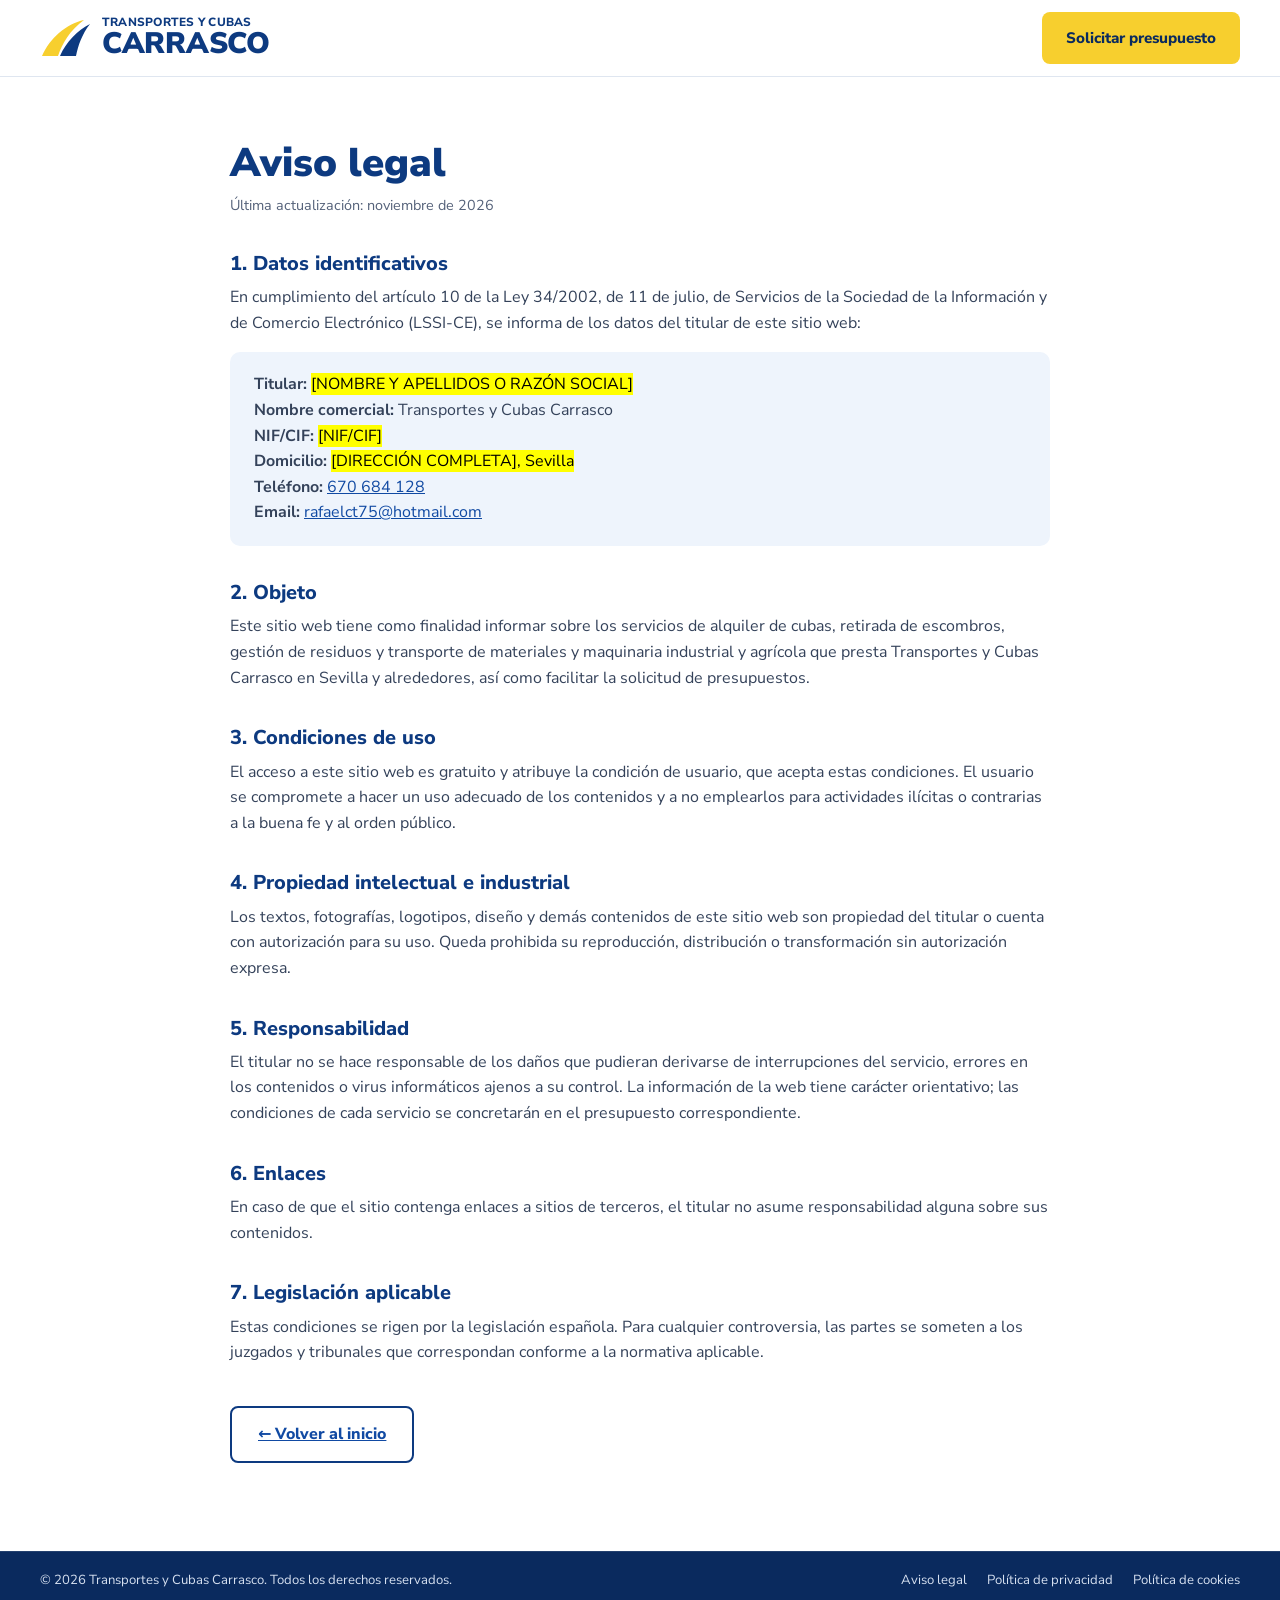
==== aviso-legal.html @ fa4f76e0 "Web Transportes y Cubas Carrasco Página principal, páginas legales y formulario de presupuesto vía F" ====
<!doctype html>
<html lang="es">
<head>
  <meta charset="utf-8">
  <meta name="viewport" content="width=device-width, initial-scale=1">
  <title>Aviso legal | Transportes y Cubas Carrasco</title>
  <meta name="description" content="Aviso legal de Transportes y Cubas Carrasco.">
  <meta name="robots" content="noindex, follow">
  <meta name="theme-color" content="#0d3a80">
  <link rel="preconnect" href="https://fonts.googleapis.com">
  <link rel="preconnect" href="https://fonts.gstatic.com" crossorigin>
  <link href="https://fonts.googleapis.com/css2?family=Nunito+Sans:opsz,wght@6..12,400;6..12,600;6..12,700;6..12,800;6..12,900&display=swap" rel="stylesheet">
  <link rel="stylesheet" href="css/styles.css">
  <link rel="icon" href="data:image/svg+xml,%3Csvg xmlns='http://www.w3.org/2000/svg' viewBox='0 0 52 40'%3E%3Cpath d='M2 38h16c4-12 12-26 26-36C26 6 10 20 2 38z' fill='%23f7cf2e'/%3E%3Cpath d='M20 38h16c2-10 6-22 14-32-12 6-24 18-30 32z' fill='%230d3a80'/%3E%3C/svg%3E">
</head>
<body>

<header class="header">
  <div class="container">
    <a href="index.html" class="logo" aria-label="Transportes y Cubas Carrasco, inicio">
      <svg viewBox="0 0 52 40" aria-hidden="true"><path d="M2 38h16c4-12 12-26 26-36C26 6 10 20 2 38z" fill="#f7cf2e"/><path d="M20 38h16c2-10 6-22 14-32-12 6-24 18-30 32z" fill="#0d3a80"/></svg>
      <span class="logo-text"><small>Transportes y Cubas</small><strong>CARRASCO</strong></span>
    </a>
    <a href="index.html#contacto" class="btn btn-primary" style="margin-left:auto">Solicitar presupuesto</a>
  </div>
</header>

<main class="legal">
  <div class="container">
    <h1>Aviso legal</h1>
    <p class="updated">Última actualización: noviembre de 2026</p>

    <h2>1. Datos identificativos</h2>
    <p>En cumplimiento del artículo 10 de la Ley 34/2002, de 11 de julio, de Servicios de la Sociedad de la Información y de Comercio Electrónico (LSSI-CE), se informa de los datos del titular de este sitio web:</p>
    <div class="data">
  <p><strong>Titular:</strong> <mark>[NOMBRE Y APELLIDOS O RAZÓN SOCIAL]</mark></p>
  <p><strong>Nombre comercial:</strong> Transportes y Cubas Carrasco</p>
  <p><strong>NIF/CIF:</strong> <mark>[NIF/CIF]</mark></p>
  <p><strong>Domicilio:</strong> <mark>[DIRECCIÓN COMPLETA], Sevilla</mark></p>
  <p><strong>Teléfono:</strong> <a href="tel:+34670684128">670 684 128</a></p>
  <p><strong>Email:</strong> <a href="mailto:rafaelct75@hotmail.com">rafaelct75@hotmail.com</a></p>
</div>

    <h2>2. Objeto</h2>
    <p>Este sitio web tiene como finalidad informar sobre los servicios de alquiler de cubas, retirada de escombros, gestión de residuos y transporte de materiales y maquinaria industrial y agrícola que presta Transportes y Cubas Carrasco en Sevilla y alrededores, así como facilitar la solicitud de presupuestos.</p>

    <h2>3. Condiciones de uso</h2>
    <p>El acceso a este sitio web es gratuito y atribuye la condición de usuario, que acepta estas condiciones. El usuario se compromete a hacer un uso adecuado de los contenidos y a no emplearlos para actividades ilícitas o contrarias a la buena fe y al orden público.</p>

    <h2>4. Propiedad intelectual e industrial</h2>
    <p>Los textos, fotografías, logotipos, diseño y demás contenidos de este sitio web son propiedad del titular o cuenta con autorización para su uso. Queda prohibida su reproducción, distribución o transformación sin autorización expresa.</p>

    <h2>5. Responsabilidad</h2>
    <p>El titular no se hace responsable de los daños que pudieran derivarse de interrupciones del servicio, errores en los contenidos o virus informáticos ajenos a su control. La información de la web tiene carácter orientativo; las condiciones de cada servicio se concretarán en el presupuesto correspondiente.</p>

    <h2>6. Enlaces</h2>
    <p>En caso de que el sitio contenga enlaces a sitios de terceros, el titular no asume responsabilidad alguna sobre sus contenidos.</p>

    <h2>7. Legislación aplicable</h2>
    <p>Estas condiciones se rigen por la legislación española. Para cualquier controversia, las partes se someten a los juzgados y tribunales que correspondan conforme a la normativa aplicable.</p>

    <a href="index.html" class="btn btn-outline back">← Volver al inicio</a>
  </div>
</main>

<footer class="footer">
  <div class="footer-bottom">
    <div class="container">
      <span>© 2026 Transportes y Cubas Carrasco. Todos los derechos reservados.</span>
      <nav aria-label="Legal">
        <a href="aviso-legal.html">Aviso legal</a>
        <a href="politica-privacidad.html">Política de privacidad</a>
        <a href="politica-cookies.html">Política de cookies</a>
      </nav>
    </div>
  </div>
</footer>
</body>
</html>
---- css/styles.css ----
:root {
  --blue-900: #0a2a5e;
  --blue-800: #0d3a80;
  --blue-700: #114aa3;
  --blue-600: #1a5cc4;
  --blue-50: #eef4fc;
  --yellow: #f7cf2e;
  --yellow-600: #e8bb10;
  --ink: #16233a;
  --muted: #55627a;
  --line: #dfe6f0;
  --white: #fff;
  --radius: 10px;
  --shadow: 0 6px 24px rgba(13, 42, 94, .08);
  --max: 1200px;
}

*, *::before, *::after { box-sizing: border-box; }
html { scroll-behavior: smooth; scroll-padding-top: 84px; }
body {
  margin: 0;
  font-family: "Nunito Sans", system-ui, -apple-system, "Segoe UI", sans-serif;
  color: var(--ink);
  background: var(--white);
  line-height: 1.6;
  -webkit-font-smoothing: antialiased;
}
img { max-width: 100%; display: block; }
a { color: inherit; text-decoration: none; }
h1, h2, h3 { line-height: 1.12; margin: 0; color: var(--blue-800); }
p { margin: 0; }

.container { width: min(var(--max), 100% - 32px); margin-inline: auto; }

.eyebrow {
  display: inline-block;
  font-size: .76rem;
  font-weight: 800;
  letter-spacing: .22em;
  text-transform: uppercase;
  color: var(--blue-700);
  margin-bottom: 12px;
}

/* Buttons */
.btn {
  display: inline-flex; align-items: center; justify-content: center; gap: 10px;
  padding: 14px 26px; border-radius: 8px;
  font-weight: 800; font-size: 1rem;
  border: 2px solid transparent; cursor: pointer;
  transition: background-color .2s, color .2s, border-color .2s, transform .15s;
  font-family: inherit;
}
.btn:active { transform: translateY(1px); }
.btn svg { width: 20px; height: 20px; flex: none; }
.btn-primary { background: var(--yellow); color: var(--blue-900); }
.btn-primary:hover { background: var(--yellow-600); }
.btn-outline { border-color: var(--blue-800); color: var(--blue-800); background: #fff; }
.btn-outline:hover { background: var(--blue-800); color: #fff; }

/* Top bar */
.topbar { background: var(--blue-800); color: #fff; font-size: .86rem; }
.topbar .container { display: flex; align-items: center; gap: 28px; min-height: 40px; }
.topbar a, .topbar span { display: inline-flex; align-items: center; gap: 8px; }
.topbar svg { width: 16px; height: 16px; color: var(--yellow); flex: none; }
.topbar .push { margin-left: auto; }

/* Header */
.header {
  position: sticky; top: 0; z-index: 50;
  background: rgba(255,255,255,.97);
  backdrop-filter: blur(8px);
  border-bottom: 1px solid var(--line);
}
.header .container { display: flex; align-items: center; gap: 32px; min-height: 76px; }
.logo { display: flex; align-items: center; gap: 10px; }
.logo svg { width: 52px; height: 40px; flex: none; }
.logo-text { display: flex; flex-direction: column; line-height: 1; }
.logo-text small { font-size: .74rem; font-weight: 800; letter-spacing: .02em; color: var(--blue-800); text-transform: uppercase; }
.logo-text strong { font-size: 1.85rem; font-weight: 900; color: var(--blue-800); letter-spacing: -.01em; }

.nav { display: flex; align-items: center; gap: 30px; margin-left: auto; }
.nav a { font-weight: 600; color: var(--ink); position: relative; padding: 6px 0; }
.nav a::after {
  content: ""; position: absolute; left: 0; right: 0; bottom: -4px; height: 3px;
  background: var(--yellow); border-radius: 2px; transform: scaleX(0); transition: transform .2s;
}
.nav a:hover::after, .nav a.active::after { transform: scaleX(1); }
.nav a.active { color: var(--blue-800); font-weight: 800; }
.header .btn { padding: 12px 22px; font-size: .95rem; }

.menu-toggle {
  display: none; margin-left: auto;
  background: none; border: 0; padding: 8px; cursor: pointer; color: var(--blue-800);
}
.menu-toggle svg { width: 28px; height: 28px; }

/* Hero */
.hero {
  position: relative; overflow: hidden;
  background: linear-gradient(180deg, #f6f9fe 0%, #fff 100%);
}
.hero-media {
  position: absolute; inset: 0 0 0 46%;
}
.hero-media img { width: 100%; height: 100%; object-fit: cover; object-position: 30% 60%; }
.hero-media::before {
  content: ""; position: absolute; inset: 0; z-index: 1;
  background: linear-gradient(90deg, #f7faff 0%, rgba(247,250,255,.7) 8%, rgba(247,250,255,0) 22%);
}
.hero .container { position: relative; z-index: 2; padding: 72px 0 64px; }
.hero-content { max-width: 560px; }
.hero h1 { font-size: clamp(2.3rem, 4.6vw, 3.5rem); font-weight: 900; letter-spacing: -.02em; }
.hero h1 em { font-style: normal; color: var(--blue-600); }
.hero p.lead { margin-top: 18px; font-size: 1.1rem; color: var(--muted); max-width: 520px; }
.hero-ctas { display: flex; flex-wrap: wrap; gap: 16px; margin-top: 30px; }

.hero-badges { display: flex; flex-wrap: wrap; gap: 26px; margin-top: 40px; }
.badge { display: flex; align-items: flex-start; gap: 10px; }
.badge svg { width: 28px; height: 28px; color: var(--blue-700); flex: none; }
.badge strong { display: block; font-size: .95rem; color: var(--blue-900); }
.badge span { font-size: .8rem; color: var(--muted); }

/* Highlights strip */
.strip { background: var(--blue-800); color: #fff; }
.strip .container {
  display: grid; grid-template-columns: repeat(4, 1fr); gap: 16px; padding: 26px 0;
}
.strip-item { display: flex; align-items: center; gap: 14px; }
.strip-item b { font-size: 2rem; font-weight: 900; color: var(--yellow); line-height: 1; white-space: nowrap; }
.strip-item span { font-size: .92rem; line-height: 1.3; opacity: .92; }

/* About */
.section { padding: 88px 0; }
.about .container { display: grid; grid-template-columns: 1fr 1.1fr; gap: 60px; align-items: center; }
.about-media { position: relative; }
.about-media img {
  width: 100%; height: auto; aspect-ratio: 5 / 4; object-fit: cover; object-position: 20% 75%;
  border-radius: var(--radius); box-shadow: var(--shadow);
}
.years {
  position: absolute; right: -18px; bottom: -22px;
  background: var(--yellow); color: var(--blue-900);
  border-radius: var(--radius); padding: 18px 22px; box-shadow: var(--shadow);
  text-align: center; line-height: 1;
}
.years b { display: block; font-size: 2.8rem; font-weight: 900; }
.years span { display: block; font-size: .8rem; font-weight: 800; text-transform: uppercase; letter-spacing: .06em; margin-top: 6px; }

.about h2, .section-head h2 { font-size: clamp(1.8rem, 3.2vw, 2.4rem); font-weight: 900; }
.about p { margin-top: 18px; color: var(--muted); font-size: 1.05rem; }
.features { display: grid; grid-template-columns: repeat(4, 1fr); gap: 16px; margin-top: 32px; }
.feature { text-align: center; }
.feature svg { width: 34px; height: 34px; color: var(--blue-700); margin: 0 auto 10px; }
.feature span { display: block; font-size: .88rem; font-weight: 700; color: var(--blue-900); line-height: 1.35; }

/* Services */
.services { background: linear-gradient(180deg, #fff 0%, var(--blue-50) 100%); }
.section-head { text-align: center; max-width: 640px; margin: 0 auto 48px; }
.section-head p { margin-top: 14px; color: var(--muted); }
.grid-services { display: grid; grid-template-columns: repeat(3, 1fr); gap: 22px; }
.card {
  display: flex; gap: 18px; align-items: flex-start;
  background: #fff; border: 1px solid var(--line); border-radius: var(--radius);
  padding: 26px 24px; box-shadow: var(--shadow);
  transition: transform .2s, box-shadow .2s, border-color .2s;
}
.card:hover { transform: translateY(-3px); box-shadow: 0 12px 30px rgba(13,42,94,.12); border-color: #c9d7ec; }
.card-icon {
  width: 60px; height: 60px; flex: none; border-radius: 12px;
  display: grid; place-items: center; background: var(--blue-50);
}
.card-icon svg { width: 34px; height: 34px; color: var(--blue-700); }
.card-icon .y { fill: var(--yellow); }
.card-icon .b { fill: var(--blue-700); }
.card h3 { font-size: 1.12rem; font-weight: 800; }
.card p { margin-top: 6px; font-size: .93rem; color: var(--muted); }
.card .tag {
  display: inline-block; margin-top: 10px; padding: 3px 10px; border-radius: 99px;
  background: var(--yellow); color: var(--blue-900); font-size: .78rem; font-weight: 800;
}
.card-link { display: inline-flex; align-items: center; gap: 6px; margin-top: 12px; font-weight: 800; font-size: .9rem; color: var(--blue-700); }
.card-link svg { width: 16px; height: 16px; transition: transform .2s; }
.card:hover .card-link svg { transform: translateX(3px); }

/* Machinery feature */
.machinery .container { display: grid; grid-template-columns: 1.1fr 1fr; gap: 60px; align-items: center; }
.machinery img { width: 100%; height: auto; aspect-ratio: 4 / 3.4; object-fit: cover; object-position: 50% 55%; border-radius: var(--radius); box-shadow: var(--shadow); }
.machinery h2 { font-size: clamp(1.8rem, 3.2vw, 2.4rem); font-weight: 900; }
.machinery p { margin-top: 16px; color: var(--muted); font-size: 1.05rem; }
.checklist { list-style: none; padding: 0; margin: 24px 0 30px; display: grid; gap: 12px; }
.checklist li { display: flex; gap: 12px; align-items: flex-start; font-weight: 600; }
.checklist svg { width: 22px; height: 22px; color: var(--blue-700); flex: none; margin-top: 2px; }

/* Contact */
.contact { background: var(--blue-50); }
.contact-box {
  display: grid; grid-template-columns: 1fr 1.15fr;
  border-radius: 14px; overflow: hidden; box-shadow: 0 16px 40px rgba(13,42,94,.14);
  background: #fff;
}
.contact-info {
  position: relative; color: #fff; padding: 48px 44px;
  background:
    linear-gradient(160deg, rgba(10,42,94,.96) 0%, rgba(13,58,128,.9) 55%, rgba(13,58,128,.72) 100%),
    url("../img/camion-cuba-sm.jpg") center 70% / cover no-repeat;
}
.contact-info .eyebrow { color: #c9daf5; }
.contact-info h2 { color: #fff; font-size: clamp(1.8rem, 3vw, 2.3rem); font-weight: 900; }
.contact-info > p { margin-top: 14px; opacity: .9; }
.contact-list { list-style: none; padding: 0; margin: 32px 0 0; display: grid; gap: 18px; }
.contact-list li { display: flex; gap: 14px; align-items: flex-start; font-size: 1.05rem; }
.contact-list svg { width: 22px; height: 22px; color: var(--yellow); flex: none; margin-top: 3px; }
.contact-list a:hover { text-decoration: underline; }

.form { padding: 44px; display: grid; grid-template-columns: 1fr 1fr; gap: 18px 20px; align-content: start; }
.field { display: flex; flex-direction: column; gap: 6px; }
.field.full { grid-column: 1 / -1; }
.field label { font-size: .88rem; font-weight: 800; color: var(--blue-900); }
.field label i { color: #d33; font-style: normal; }
.field input, .field select, .field textarea {
  font: inherit; font-size: .95rem; color: var(--ink);
  border: 1px solid #cdd7e6; border-radius: 8px; padding: 12px 14px; background: #fff;
  transition: border-color .2s, box-shadow .2s;
}
.field textarea { min-height: 110px; resize: vertical; }
.field input:focus, .field select:focus, .field textarea:focus {
  outline: none; border-color: var(--blue-600); box-shadow: 0 0 0 3px rgba(26,92,196,.15);
}
.privacy { grid-column: 1 / -1; display: flex; gap: 10px; align-items: flex-start; font-size: .85rem; color: var(--muted); }
.privacy input { margin-top: 4px; accent-color: var(--blue-700); }
.privacy a { color: var(--blue-700); text-decoration: underline; }
.hp { position: absolute; left: -9999px; width: 1px; height: 1px; opacity: 0; }
.form .btn { grid-column: 1 / -1; width: 100%; }
.form .btn:disabled { opacity: .6; cursor: wait; }
.form-note { grid-column: 1 / -1; font-size: .82rem; color: var(--muted); text-align: center; }

/* Footer */
.footer { background: var(--blue-900); color: #d6e0f0; }
.footer .container { display: grid; grid-template-columns: 1.4fr 1fr 1.2fr 1.3fr; gap: 40px; padding: 60px 0 44px; }
.footer .logo-text small, .footer .logo-text strong { color: #fff; }
.footer p { margin-top: 16px; font-size: .92rem; }
.footer h4 { color: #fff; font-size: 1rem; margin: 0 0 16px; }
.footer ul { list-style: none; padding: 0; margin: 0; display: grid; gap: 10px; font-size: .92rem; }
.footer ul a:hover { color: var(--yellow); }
.footer .contact-list { margin: 0; gap: 12px; }
.footer .contact-list li { font-size: .92rem; }
.footer .contact-list svg { width: 18px; height: 18px; }
.footer-bottom { border-top: 1px solid rgba(255,255,255,.1); font-size: .82rem; }
.footer-bottom .container { display: flex; flex-wrap: wrap; justify-content: space-between; gap: 12px; padding: 18px 0; grid-template-columns: none; }
.footer-bottom nav { display: flex; gap: 20px; }
.footer-bottom a:hover { color: var(--yellow); }

/* Floating call button (mobile) */
.fab-call {
  display: none; position: fixed; right: 16px; bottom: 16px; z-index: 60;
  width: 58px; height: 58px; border-radius: 50%;
  background: var(--yellow); color: var(--blue-900);
  place-items: center; box-shadow: 0 8px 24px rgba(0,0,0,.25);
}
.fab-call svg { width: 26px; height: 26px; }

/* Reveal on scroll */
.reveal { opacity: 0; transform: translateY(18px); transition: opacity .6s ease, transform .6s ease; }
.reveal.in { opacity: 1; transform: none; }
@media (prefers-reduced-motion: reduce) {
  html { scroll-behavior: auto; }
  .reveal { opacity: 1; transform: none; transition: none; }
}

/* Responsive */
@media (max-width: 1080px) {
  .grid-services { grid-template-columns: repeat(2, 1fr); }
  .footer .container { grid-template-columns: 1fr 1fr; }
  .features { grid-template-columns: repeat(2, 1fr); }
}

@media (max-width: 900px) {
  .topbar .hide-sm { display: none; }
  .menu-toggle { display: block; }
  .header .btn { display: none; }
  .nav {
    position: absolute; top: 100%; left: 0; right: 0;
    flex-direction: column; align-items: stretch; gap: 0;
    background: #fff; border-bottom: 1px solid var(--line); box-shadow: var(--shadow);
    padding: 8px 16px 16px; display: none;
  }
  .nav.open { display: flex; }
  .nav a { padding: 14px 4px; border-bottom: 1px solid var(--line); }
  .nav a::after { display: none; }
  .nav .btn { display: flex; margin-top: 14px; border: 0; }

  .hero-media { position: relative; inset: auto; height: 300px; }
  .hero-media::before { background: linear-gradient(180deg, rgba(247,250,255,0) 60%, #fff 100%); }
  .hero .container { padding: 32px 0 48px; }
  .hero { display: flex; flex-direction: column; }

  .strip .container { grid-template-columns: 1fr 1fr; gap: 20px; }
  .about .container, .machinery .container { grid-template-columns: 1fr; gap: 48px; }
  .machinery .media { order: -1; }
  .years { right: 12px; }
  .contact-box { grid-template-columns: 1fr; }
  .fab-call { display: grid; }
}

@media (max-width: 600px) {
  .section { padding: 64px 0; }
  .topbar .container { gap: 16px; justify-content: center; }
  .topbar .push { margin-left: 0; }
  .logo svg { width: 42px; height: 32px; }
  .logo-text strong { font-size: 1.5rem; }
  .logo-text small { font-size: .64rem; }
  .hero-ctas .btn { flex: 1 1 100%; }
  .hero-badges { gap: 18px; }
  .grid-services { grid-template-columns: 1fr; }
  .contact-info, .form { padding: 32px 22px; }
  .form { grid-template-columns: 1fr; }
  .footer .container { grid-template-columns: 1fr; gap: 32px; }
  .strip-item b { font-size: 1.6rem; }
}

/* Legal pages */
.legal { padding: 64px 0 88px; }
.legal .container { max-width: 820px; }
.legal h1 { font-size: clamp(1.9rem, 3.4vw, 2.5rem); font-weight: 900; }
.legal .updated { margin-top: 8px; color: var(--muted); font-size: .9rem; }
.legal h2 { font-size: 1.25rem; font-weight: 800; margin: 36px 0 10px; }
.legal p, .legal li { color: #34425a; }
.legal p + p { margin-top: 12px; }
.legal ul { padding-left: 20px; margin: 10px 0; display: grid; gap: 6px; }
.legal a { color: var(--blue-700); text-decoration: underline; }
.legal table { width: 100%; border-collapse: collapse; margin-top: 12px; font-size: .92rem; }
.legal th, .legal td { text-align: left; border: 1px solid var(--line); padding: 10px 12px; vertical-align: top; }
.legal th { background: var(--blue-50); color: var(--blue-900); }
.legal .data { background: var(--blue-50); border-radius: var(--radius); padding: 20px 24px; margin-top: 16px; }
.legal .data p { margin: 0; }
.legal .back { display: inline-flex; margin-top: 40px; }
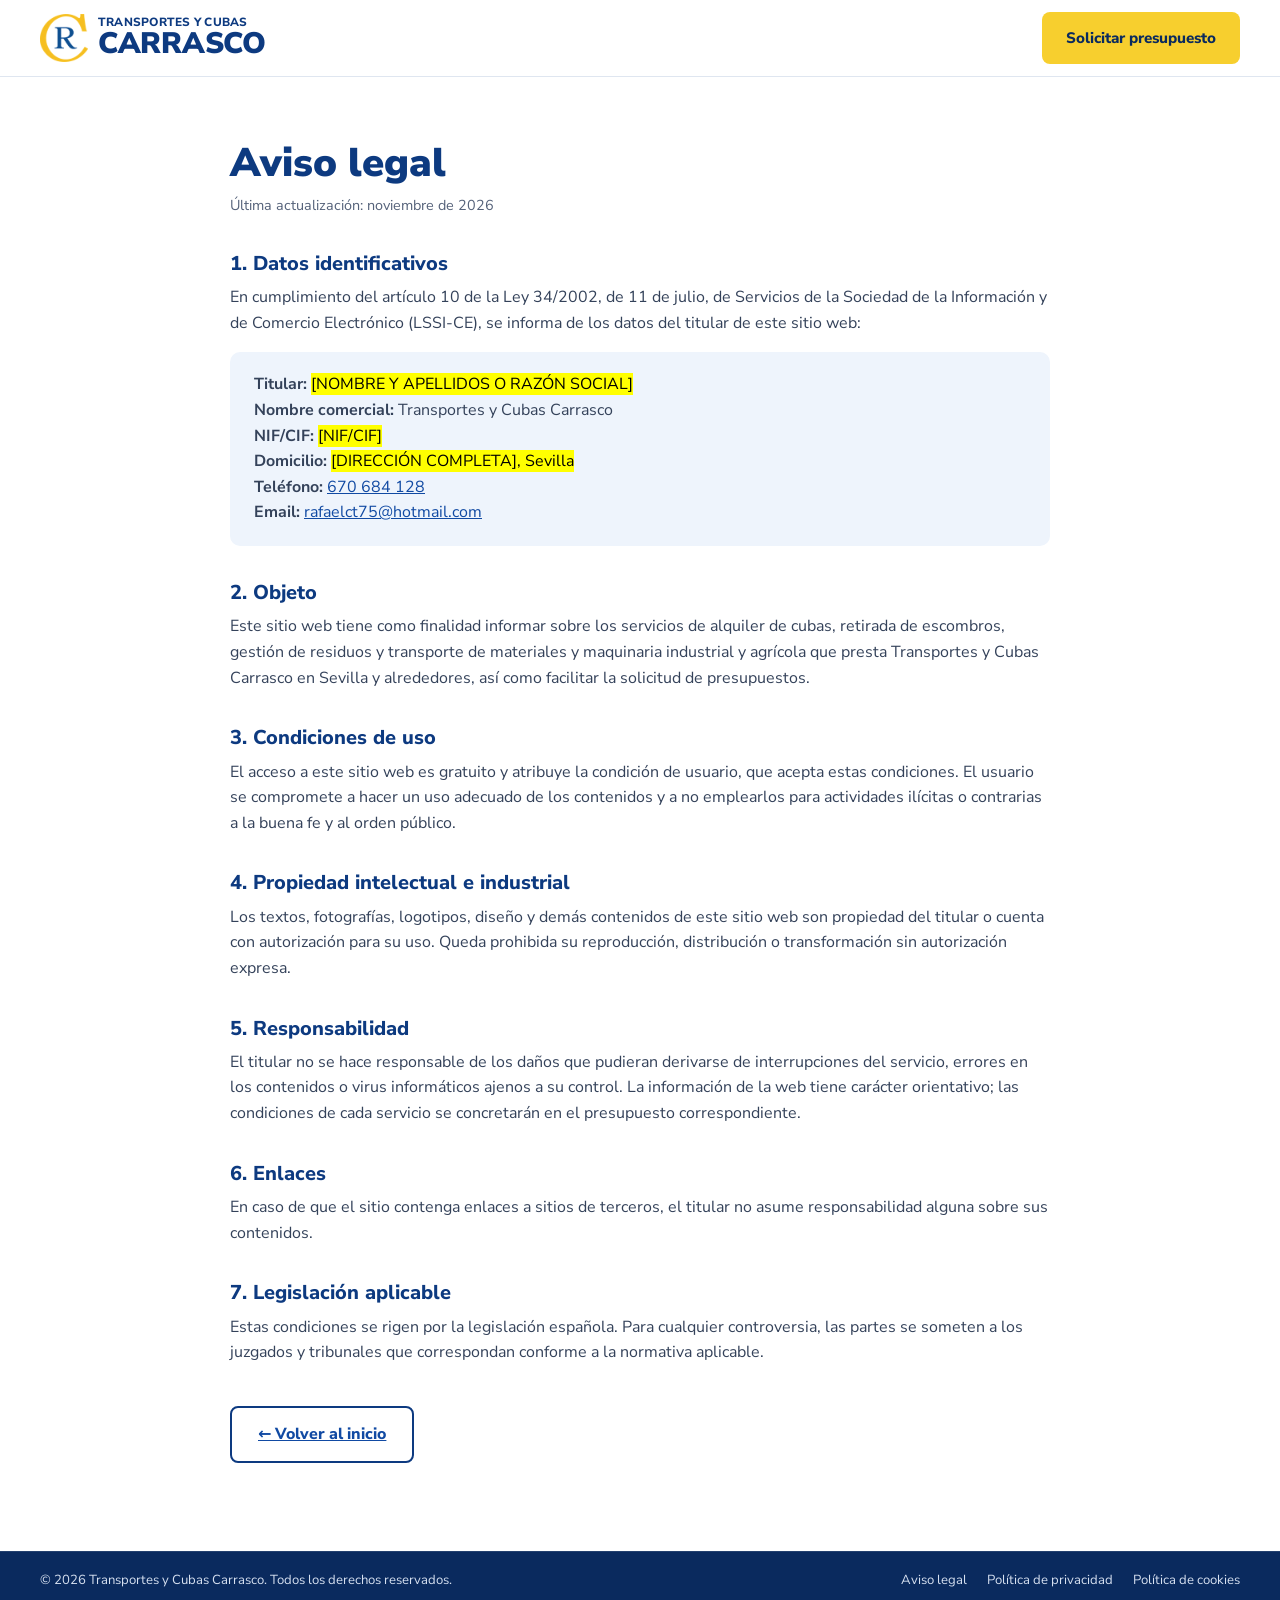
==== commit 16070112: "Logo CR en cabecera y pie - Logo en la cabecera de todas las páginas - Versión con la R en blanco pa" ====
--- a/aviso-legal.html
+++ b/aviso-legal.html
@@ -10,7 +10,7 @@
   <link rel="preconnect" href="https://fonts.googleapis.com">
   <link rel="preconnect" href="https://fonts.gstatic.com" crossorigin>
   <link href="https://fonts.googleapis.com/css2?family=Nunito+Sans:opsz,wght@6..12,400;6..12,600;6..12,700;6..12,800;6..12,900&display=swap" rel="stylesheet">
-  <link rel="stylesheet" href="css/styles.css">
+  <link rel="stylesheet" href="css/styles.css?v=20261104c">
   <link rel="icon" href="data:image/svg+xml,%3Csvg xmlns='http://www.w3.org/2000/svg' viewBox='0 0 52 40'%3E%3Cpath d='M2 38h16c4-12 12-26 26-36C26 6 10 20 2 38z' fill='%23f7cf2e'/%3E%3Cpath d='M20 38h16c2-10 6-22 14-32-12 6-24 18-30 32z' fill='%230d3a80'/%3E%3C/svg%3E">
 </head>
 <body>
@@ -18,7 +18,7 @@
 <header class="header">
   <div class="container">
     <a href="index.html" class="logo" aria-label="Transportes y Cubas Carrasco, inicio">
-      <svg viewBox="0 0 52 40" aria-hidden="true"><path d="M2 38h16c4-12 12-26 26-36C26 6 10 20 2 38z" fill="#f7cf2e"/><path d="M20 38h16c2-10 6-22 14-32-12 6-24 18-30 32z" fill="#0d3a80"/></svg>
+      <img class="logo-mark" src="img/logo-cr.png" alt="" width="239" height="240">
       <span class="logo-text"><small>Transportes y Cubas</small><strong>CARRASCO</strong></span>
     </a>
     <a href="index.html#contacto" class="btn btn-primary" style="margin-left:auto">Solicitar presupuesto</a>
--- a/css/styles.css
+++ b/css/styles.css
@@ -74,7 +74,7 @@
 }
 .header .container { display: flex; align-items: center; gap: 32px; min-height: 76px; }
 .logo { display: flex; align-items: center; gap: 10px; }
-.logo svg { width: 52px; height: 40px; flex: none; }
+.logo-mark { width: 48px; height: 48px; flex: none; object-fit: contain; }
 .logo-text { display: flex; flex-direction: column; line-height: 1; }
 .logo-text small { font-size: .74rem; font-weight: 800; letter-spacing: .02em; color: var(--blue-800); text-transform: uppercase; }
 .logo-text strong { font-size: 1.85rem; font-weight: 900; color: var(--blue-800); letter-spacing: -.01em; }
@@ -97,36 +97,42 @@
 
 /* Hero */
 .hero {
+  --hero-bg: #101b2b;
   position: relative; overflow: hidden;
-  background: linear-gradient(180deg, #f6f9fe 0%, #fff 100%);
-}
-.hero-media {
-  position: absolute; inset: 0 0 0 46%;
-}
-.hero-media img { width: 100%; height: 100%; object-fit: cover; object-position: 30% 60%; }
-.hero-media::before {
-  content: ""; position: absolute; inset: 0; z-index: 1;
-  background: linear-gradient(90deg, #f7faff 0%, rgba(247,250,255,.7) 8%, rgba(247,250,255,0) 22%);
-}
-.hero .container { position: relative; z-index: 2; padding: 72px 0 64px; }
-.hero-content { max-width: 560px; }
-.hero h1 { font-size: clamp(2.3rem, 4.6vw, 3.5rem); font-weight: 900; letter-spacing: -.02em; }
-.hero h1 em { font-style: normal; color: var(--blue-600); }
-.hero p.lead { margin-top: 18px; font-size: 1.1rem; color: var(--muted); max-width: 520px; }
+  display: flex; align-items: center;
+  min-height: clamp(600px, 44vw, 760px);
+  background: var(--hero-bg); color: #fff;
+}
+.hero-media { position: absolute; inset: 0 0 0 calc((100% - min(var(--max), 100% - 32px)) / 2 + 330px); }
+.hero-media img { width: 100%; height: 100%; object-fit: cover; object-position: 100% 50%; }
+.hero-media::after {
+  content: ""; position: absolute; inset: 0;
+  background:
+    linear-gradient(90deg, var(--hero-bg) 0%, rgba(16,27,43,.7) 14%, rgba(16,27,43,0) 34%),
+    linear-gradient(0deg, rgba(16,27,43,.45) 0%, rgba(16,27,43,0) 30%);
+}
+.hero .container { position: relative; z-index: 2; padding: 72px 0; }
+.hero-content { max-width: 470px; }
+.hero .eyebrow { color: var(--yellow); }
+.hero h1 { font-size: clamp(2.3rem, 4.4vw, 3.5rem); font-weight: 900; letter-spacing: -.02em; color: #fff; }
+.hero h1 em { font-style: normal; color: var(--yellow); }
+.hero p.lead { margin-top: 18px; font-size: 1.1rem; color: rgba(255,255,255,.86); max-width: 520px; }
 .hero-ctas { display: flex; flex-wrap: wrap; gap: 16px; margin-top: 30px; }
+.hero .btn-outline { background: transparent; border-color: rgba(255,255,255,.85); color: #fff; }
+.hero .btn-outline:hover { background: #fff; border-color: #fff; color: var(--blue-900); }
 
 .hero-badges { display: flex; flex-wrap: wrap; gap: 26px; margin-top: 40px; }
 .badge { display: flex; align-items: flex-start; gap: 10px; }
-.badge svg { width: 28px; height: 28px; color: var(--blue-700); flex: none; }
-.badge strong { display: block; font-size: .95rem; color: var(--blue-900); }
-.badge span { font-size: .8rem; color: var(--muted); }
+.badge svg { width: 28px; height: 28px; color: var(--yellow); flex: none; }
+.badge strong { display: block; font-size: .95rem; color: #fff; }
+.badge span { font-size: .8rem; color: rgba(255,255,255,.72); }
 
 /* Highlights strip */
 .strip { background: var(--blue-800); color: #fff; }
 .strip .container {
   display: grid; grid-template-columns: repeat(4, 1fr); gap: 16px; padding: 26px 0;
 }
-.strip-item { display: flex; align-items: center; gap: 14px; }
+.strip-item { display: flex; align-items: center; gap: 14px; min-width: 0; }
 .strip-item b { font-size: 2rem; font-weight: 900; color: var(--yellow); line-height: 1; white-space: nowrap; }
 .strip-item span { font-size: .92rem; line-height: 1.3; opacity: .92; }
 
@@ -135,7 +141,7 @@
 .about .container { display: grid; grid-template-columns: 1fr 1.1fr; gap: 60px; align-items: center; }
 .about-media { position: relative; }
 .about-media img {
-  width: 100%; height: auto; aspect-ratio: 5 / 4; object-fit: cover; object-position: 20% 75%;
+  width: 100%; height: auto; aspect-ratio: 5 / 4; object-fit: cover; object-position: 60% 72%;
   border-radius: var(--radius); box-shadow: var(--shadow);
 }
 .years {
@@ -160,16 +166,23 @@
 .section-head p { margin-top: 14px; color: var(--muted); }
 .grid-services { display: grid; grid-template-columns: repeat(3, 1fr); gap: 22px; }
 .card {
-  display: flex; gap: 18px; align-items: flex-start;
+  display: flex; flex-direction: column; overflow: hidden;
   background: #fff; border: 1px solid var(--line); border-radius: var(--radius);
-  padding: 26px 24px; box-shadow: var(--shadow);
+  box-shadow: var(--shadow);
   transition: transform .2s, box-shadow .2s, border-color .2s;
 }
 .card:hover { transform: translateY(-3px); box-shadow: 0 12px 30px rgba(13,42,94,.12); border-color: #c9d7ec; }
+.card-img { width: 100%; height: auto; aspect-ratio: 16 / 10; object-fit: cover; }
+.card-body { display: flex; gap: 18px; align-items: flex-start; padding: 0 24px 24px; }
 .card-icon {
   width: 60px; height: 60px; flex: none; border-radius: 12px;
-  display: grid; place-items: center; background: var(--blue-50);
-}
+  display: grid; place-items: center; background: #fff;
+  margin-top: -26px; border: 1px solid var(--line); box-shadow: 0 6px 16px rgba(13,42,94,.12);
+}
+.card-body { flex: 1; }
+.card-body > div:last-child { padding-top: 18px; display: flex; flex-direction: column; align-items: flex-start; align-self: stretch; }
+.card-body > div:last-child > .card-link { margin-top: auto; }
+.card-body > div:last-child > :nth-last-child(2) { margin-bottom: 16px; }
 .card-icon svg { width: 34px; height: 34px; color: var(--blue-700); }
 .card-icon .y { fill: var(--yellow); }
 .card-icon .b { fill: var(--blue-700); }
@@ -179,13 +192,24 @@
   display: inline-block; margin-top: 10px; padding: 3px 10px; border-radius: 99px;
   background: var(--yellow); color: var(--blue-900); font-size: .78rem; font-weight: 800;
 }
-.card-link { display: inline-flex; align-items: center; gap: 6px; margin-top: 12px; font-weight: 800; font-size: .9rem; color: var(--blue-700); }
-.card-link svg { width: 16px; height: 16px; transition: transform .2s; }
+.card-link {
+  display: inline-flex; align-items: center; gap: 8px; margin-top: 16px;
+  padding: 10px 16px; border-radius: 8px; line-height: 1.25;
+  background: var(--yellow); color: var(--blue-900);
+  font-weight: 800; font-size: .88rem;
+  transition: background-color .2s;
+}
+.card-link:hover { background: var(--yellow-600); }
+.card-link svg { width: 16px; height: 16px; flex: none; transition: transform .2s; }
 .card:hover .card-link svg { transform: translateX(3px); }
 
 /* Machinery feature */
 .machinery .container { display: grid; grid-template-columns: 1.1fr 1fr; gap: 60px; align-items: center; }
-.machinery img { width: 100%; height: auto; aspect-ratio: 4 / 3.4; object-fit: cover; object-position: 50% 55%; border-radius: var(--radius); box-shadow: var(--shadow); }
+.machinery img { width: 100%; height: auto; aspect-ratio: 4 / 3; object-fit: cover; object-position: 50% 60%; border-radius: var(--radius); box-shadow: var(--shadow); }
+.machinery .container.gallery { grid-template-columns: repeat(3, 1fr); gap: 24px; margin-top: 56px; align-items: start; }
+.gallery figure { margin: 0; }
+.gallery img { aspect-ratio: 4 / 3; object-position: 50% 55%; }
+.gallery figcaption { margin-top: 12px; font-weight: 800; font-size: .95rem; color: var(--blue-900); }
 .machinery h2 { font-size: clamp(1.8rem, 3.2vw, 2.4rem); font-weight: 900; }
 .machinery p { margin-top: 16px; color: var(--muted); font-size: 1.05rem; }
 .checklist { list-style: none; padding: 0; margin: 24px 0 30px; display: grid; gap: 12px; }
@@ -214,7 +238,9 @@
 .contact-list a:hover { text-decoration: underline; }
 
 .form { padding: 44px; display: grid; grid-template-columns: 1fr 1fr; gap: 18px 20px; align-content: start; }
+.contact-box > *, .form > * { min-width: 0; }
 .field { display: flex; flex-direction: column; gap: 6px; }
+.field select { width: 100%; max-width: 100%; text-overflow: ellipsis; }
 .field.full { grid-column: 1 / -1; }
 .field label { font-size: .88rem; font-weight: 800; color: var(--blue-900); }
 .field label i { color: #d33; font-style: normal; }
@@ -259,6 +285,16 @@
   place-items: center; box-shadow: 0 8px 24px rgba(0,0,0,.25);
 }
 .fab-call svg { width: 26px; height: 26px; }
+.fab-whatsapp {
+  position: fixed; right: 20px; bottom: 20px; z-index: 60;
+  width: 60px; height: 60px; border-radius: 50%; display: grid; place-items: center;
+  background: #25d366; color: #fff; box-shadow: 0 8px 24px rgba(0,0,0,.25);
+  transition: transform .2s, background-color .2s;
+}
+.fab-whatsapp:hover { transform: scale(1.06); background: #1ebe5b; }
+.fab-whatsapp svg { width: 32px; height: 32px; }
+.btn-whatsapp { background: #25d366; color: #fff; }
+.btn-whatsapp:hover { background: #1ebe5b; }
 
 /* Reveal on scroll */
 .reveal { opacity: 0; transform: translateY(18px); transition: opacity .6s ease, transform .6s ease; }
@@ -269,10 +305,20 @@
 }
 
 /* Responsive */
+@media (max-width: 1360px) {
+  .hero { flex-direction: column; align-items: stretch; min-height: 0; }
+  .hero-media { position: relative; inset: auto; height: clamp(240px, 56vw, 520px); }
+  .hero-media img { object-position: 78% 50%; }
+  .hero-media::after { background: linear-gradient(0deg, var(--hero-bg) 0%, rgba(16,27,43,0) 40%); }
+  .hero-content { max-width: 640px; }
+  .hero .container { padding: 8px 0 56px; }
+}
+
 @media (max-width: 1080px) {
   .grid-services { grid-template-columns: repeat(2, 1fr); }
   .footer .container { grid-template-columns: 1fr 1fr; }
   .features { grid-template-columns: repeat(2, 1fr); }
+
 }
 
 @media (max-width: 900px) {
@@ -290,33 +336,36 @@
   .nav a::after { display: none; }
   .nav .btn { display: flex; margin-top: 14px; border: 0; }
 
-  .hero-media { position: relative; inset: auto; height: 300px; }
-  .hero-media::before { background: linear-gradient(180deg, rgba(247,250,255,0) 60%, #fff 100%); }
-  .hero .container { padding: 32px 0 48px; }
-  .hero { display: flex; flex-direction: column; }
-
   .strip .container { grid-template-columns: 1fr 1fr; gap: 20px; }
   .about .container, .machinery .container { grid-template-columns: 1fr; gap: 48px; }
   .machinery .media { order: -1; }
+  .machinery .container.gallery { grid-template-columns: repeat(3, 1fr); gap: 16px; margin-top: 40px; }
   .years { right: 12px; }
   .contact-box { grid-template-columns: 1fr; }
   .fab-call { display: grid; }
+  .fab-whatsapp { right: 16px; bottom: 86px; width: 58px; height: 58px; }
 }
 
 @media (max-width: 600px) {
   .section { padding: 64px 0; }
+  .machinery .container.gallery { grid-template-columns: 1fr; gap: 24px; }
   .topbar .container { gap: 16px; justify-content: center; }
   .topbar .push { margin-left: 0; }
-  .logo svg { width: 42px; height: 32px; }
+  .logo-mark { width: 40px; height: 40px; }
   .logo-text strong { font-size: 1.5rem; }
   .logo-text small { font-size: .64rem; }
   .hero-ctas .btn { flex: 1 1 100%; }
   .hero-badges { gap: 18px; }
   .grid-services { grid-template-columns: 1fr; }
+  .card-body { flex-direction: column; gap: 0; }
+  .card-body > div:last-child { padding-top: 14px; }
   .contact-info, .form { padding: 32px 22px; }
   .form { grid-template-columns: 1fr; }
   .footer .container { grid-template-columns: 1fr; gap: 32px; }
+  .strip .container { gap: 22px 16px; }
+  .strip-item { flex-direction: column; align-items: flex-start; gap: 6px; }
   .strip-item b { font-size: 1.6rem; }
+  .strip-item span { font-size: .85rem; }
 }
 
 /* Legal pages */
